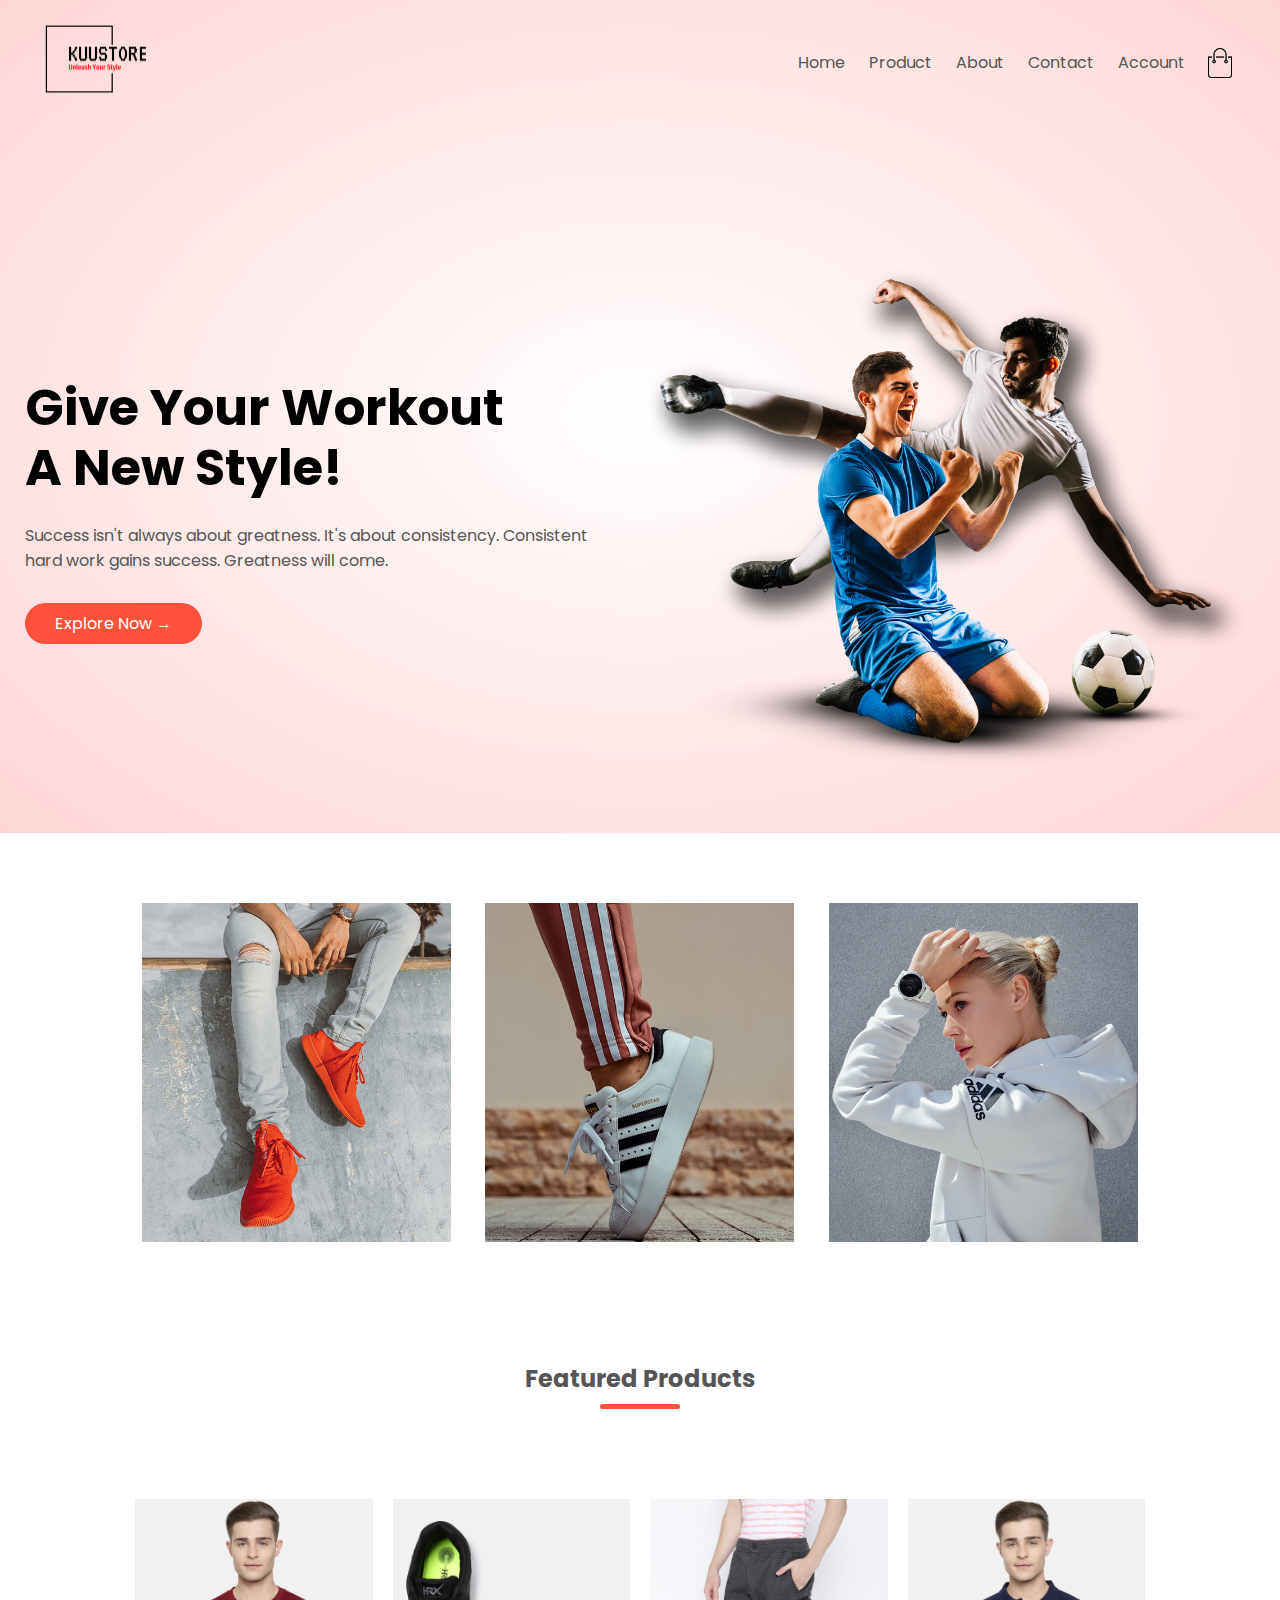
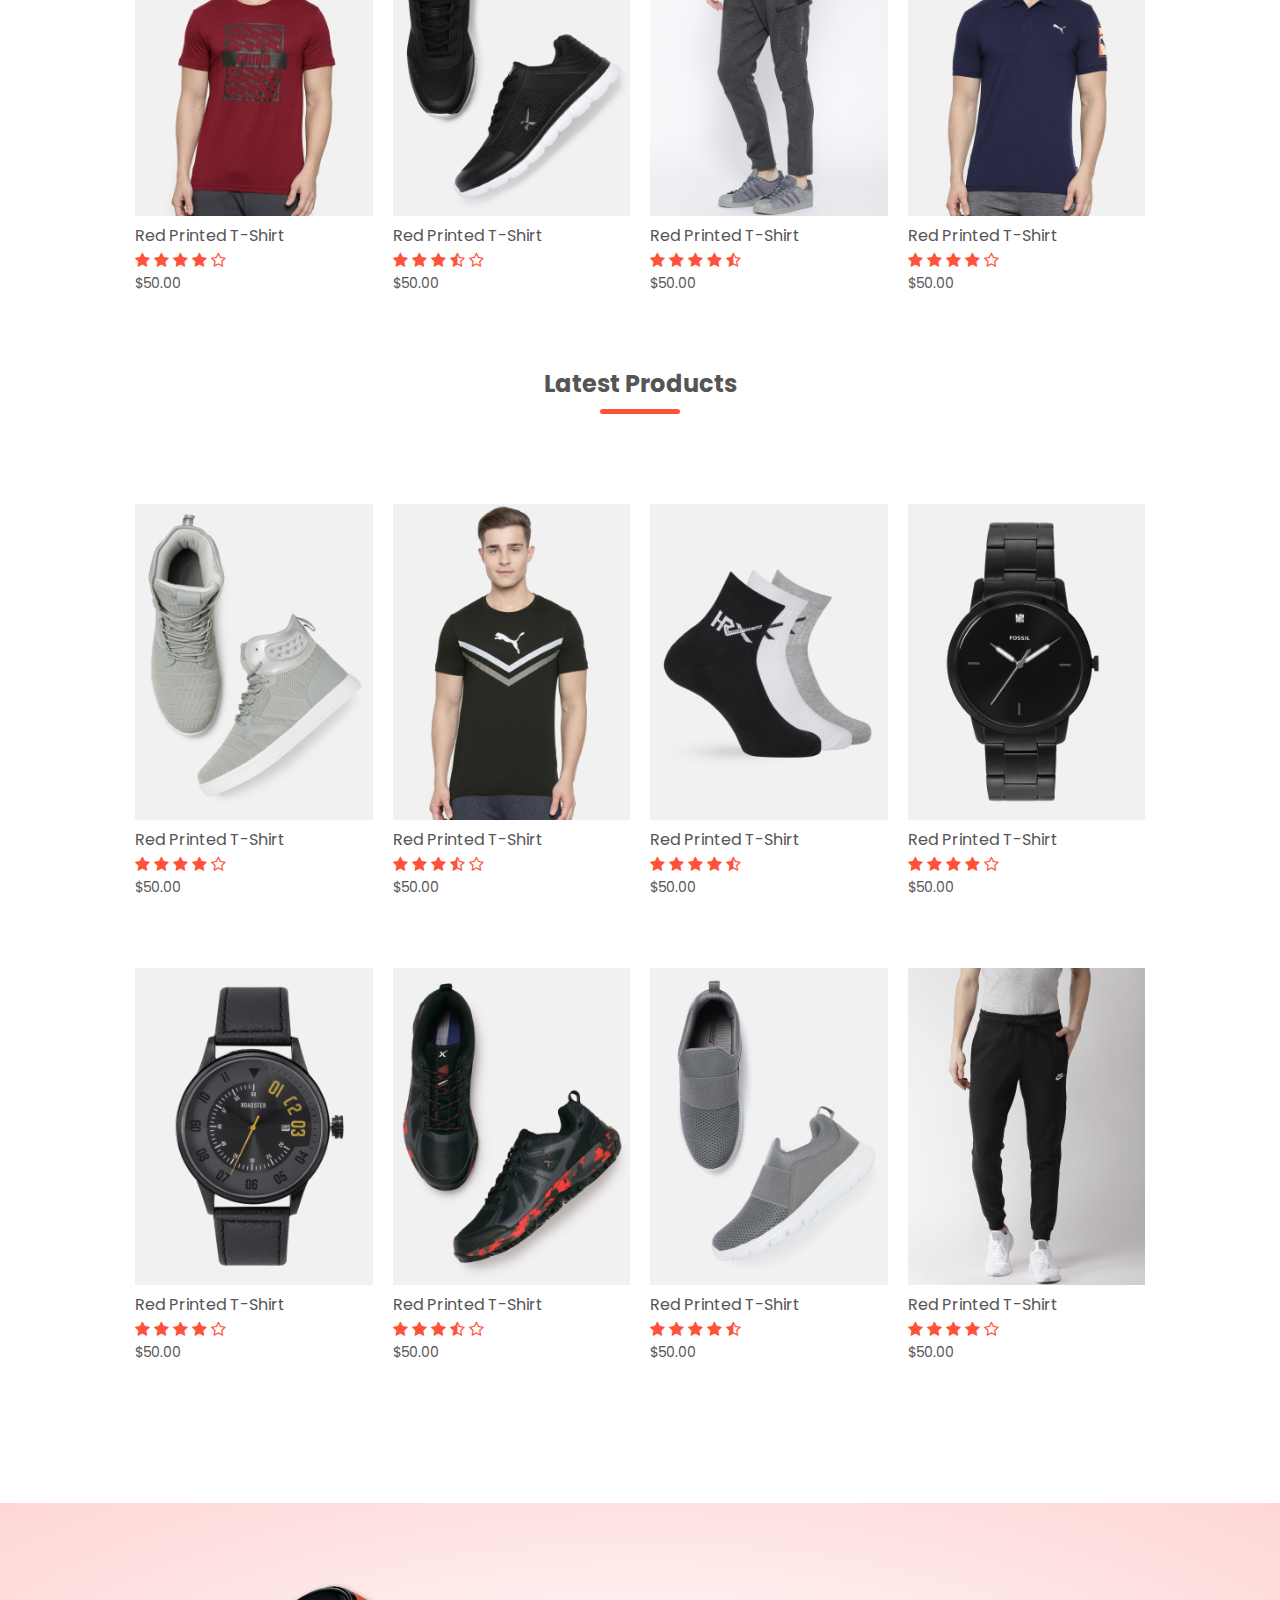
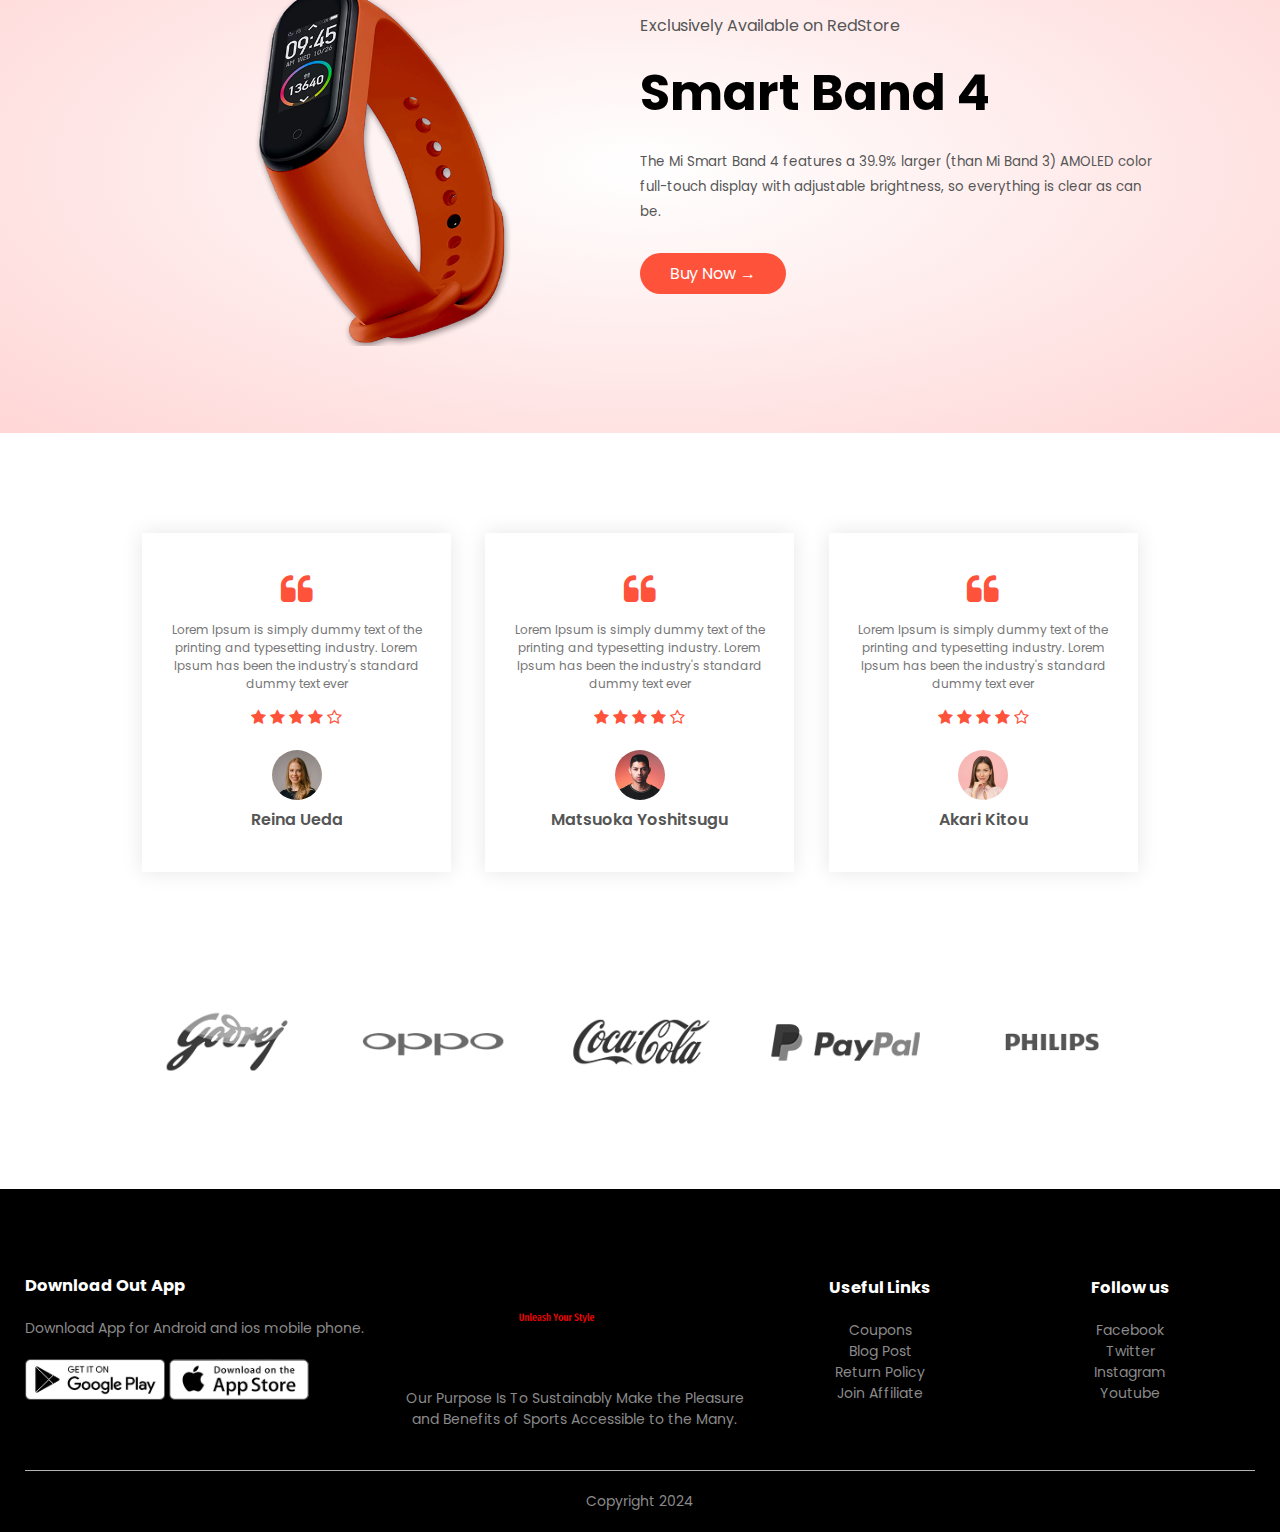
==== index.html @ e92f1ef9 "initial commit" ====
<!DOCTYPE html>
<html lang="en">
<head>
    <meta charset="UTF-8">
    <meta name="viewport" content="width=device-width, initial-scale=1.0">
    <title>KuuStore | E-commerce</title>
    <link rel="stylesheet" href="style.css">
    <link rel="preconnect" href="https://fonts.googleapis.com">
    <link rel="preconnect" href="https://fonts.gstatic.com" crossorigin>
    <link href="https://fonts.googleapis.com/css2?family=Poppins:wght@300;400;500;600;700&display=swap" rel="stylesheet">
    <link rel="stylesheet" href="https://cdnjs.cloudflare.com/ajax/libs/font-awesome/4.7.0/css/font-awesome.min.css">

</head>
<body>

    <div class="header">
        <div class="container">
            <div class="navbar">
                <div class="logo">
                    <img src="images/kuustore-logo-white.png" width="125px">
                </div>
                <nav>
                    <ul id="MenuItems">
                        <li><a href="">Home</a></li>
                        <li><a href="./products.html">Product</a></li>
                        <li><a href="">About</a></li>
                        <li><a href="">Contact</a></li>
                        <li><a href="">Account</a></li>
                    </ul>
                </nav>
                <img src="images/cart.png" width="30px" height="30px">
                <img src="images/menu.png" class="menu-icon" onclick="menutoggle()">
            </div>

            <div class="row">
                <div class="col-2">
                    <h1>Give Your Workout<br>A New Style!</h1>
                    <p>Success isn't always about greatness. It's about consistency. 
                        Consistent<br>hard work gains success. Greatness will come.</p>
                    <a href="" class="btn">Explore Now &#8594;</a>
                </div>
                <div class="col-2">
                    <img src="images/image1.png">
                </div>
            </div>
        </div>
    </div>
    
    <!---- featured categories ---->
    <div class="categories">
        <div class="small-container">
            <div class="row">
                <div class="col-3">
                    <img src="images/category-1.jpg">
                </div>
                <div class="col-3">
                    <img src="images/category-2.jpg">
                </div>
                <div class="col-3">
                    <img src="images/category-3.jpg">
                </div>
            </div>
        </div>
    </div>

    <!---- featured products ---->
    <div class="small-container">
        <h2 class="title">Featured Products</h2>
        <div class="row">
            <div class="col-4">
                <img src="images/product-1.jpg">
                <h4>Red Printed T-Shirt</h4>
                <div class="rating">
                    <i class="fa fa-star"></i>
                    <i class="fa fa-star"></i>
                    <i class="fa fa-star"></i>
                    <i class="fa fa-star"></i>
                    <i class="fa fa-star-o"></i>
                </div>
                <p>$50.00</p>
            </div>
            <div class="col-4">
                <img src="images/product-2.jpg">
                <h4>Red Printed T-Shirt</h4>
                <div class="rating">
                    <i class="fa fa-star"></i>
                    <i class="fa fa-star"></i>
                    <i class="fa fa-star"></i>
                    <i class="fa fa-star-half-o"></i>
                    <i class="fa fa-star-o"></i>
                </div>
                <p>$50.00</p>
            </div>
            <div class="col-4">
                <img src="images/product-3.jpg">
                <h4>Red Printed T-Shirt</h4>
                <div class="rating">
                    <i class="fa fa-star"></i>
                    <i class="fa fa-star"></i>
                    <i class="fa fa-star"></i>
                    <i class="fa fa-star"></i>
                    <i class="fa fa-star-half-o"></i>
                </div>
                <p>$50.00</p>
            </div>
            <div class="col-4">
                <img src="images/product-4.jpg">
                <h4>Red Printed T-Shirt</h4>
                <div class="rating">
                    <i class="fa fa-star"></i>
                    <i class="fa fa-star"></i>
                    <i class="fa fa-star"></i>
                    <i class="fa fa-star"></i>
                    <i class="fa fa-star-o"></i>
                </div>
                <p>$50.00</p>
            </div>
        </div>
        <h2 class="title">Latest Products</h2>
        <div class="row">
            <div class="col-4">
                <img src="images/product-5.jpg">
                <h4>Red Printed T-Shirt</h4>
                <div class="rating">
                    <i class="fa fa-star"></i>
                    <i class="fa fa-star"></i>
                    <i class="fa fa-star"></i>
                    <i class="fa fa-star"></i>
                    <i class="fa fa-star-o"></i>
                </div>
                <p>$50.00</p>
            </div>
            <div class="col-4">
                <img src="images/product-6.jpg">
                <h4>Red Printed T-Shirt</h4>
                <div class="rating">
                    <i class="fa fa-star"></i>
                    <i class="fa fa-star"></i>
                    <i class="fa fa-star"></i>
                    <i class="fa fa-star-half-o"></i>
                    <i class="fa fa-star-o"></i>
                </div>
                <p>$50.00</p>
            </div>
            <div class="col-4">
                <img src="images/product-7.jpg">
                <h4>Red Printed T-Shirt</h4>
                <div class="rating">
                    <i class="fa fa-star"></i>
                    <i class="fa fa-star"></i>
                    <i class="fa fa-star"></i>
                    <i class="fa fa-star"></i>
                    <i class="fa fa-star-half-o"></i>
                </div>
                <p>$50.00</p>
            </div>
            <div class="col-4">
                <img src="images/product-8.jpg">
                <h4>Red Printed T-Shirt</h4>
                <div class="rating">
                    <i class="fa fa-star"></i>
                    <i class="fa fa-star"></i>
                    <i class="fa fa-star"></i>
                    <i class="fa fa-star"></i>
                    <i class="fa fa-star-o"></i>
                </div>
                <p>$50.00</p>
            </div>
        </div>
        <div class="row">
            <div class="col-4">
                <img src="images/product-9.jpg">
                <h4>Red Printed T-Shirt</h4>
                <div class="rating">
                    <i class="fa fa-star"></i>
                    <i class="fa fa-star"></i>
                    <i class="fa fa-star"></i>
                    <i class="fa fa-star"></i>
                    <i class="fa fa-star-o"></i>
                </div>
                <p>$50.00</p>
            </div>
            <div class="col-4">
                <img src="images/product-10.jpg">
                <h4>Red Printed T-Shirt</h4>
                <div class="rating">
                    <i class="fa fa-star"></i>
                    <i class="fa fa-star"></i>
                    <i class="fa fa-star"></i>
                    <i class="fa fa-star-half-o"></i>
                    <i class="fa fa-star-o"></i>
                </div>
                <p>$50.00</p>
            </div>
            <div class="col-4">
                <img src="images/product-11.jpg">
                <h4>Red Printed T-Shirt</h4>
                <div class="rating">
                    <i class="fa fa-star"></i>
                    <i class="fa fa-star"></i>
                    <i class="fa fa-star"></i>
                    <i class="fa fa-star"></i>
                    <i class="fa fa-star-half-o"></i>
                </div>
                <p>$50.00</p>
            </div>
            <div class="col-4">
                <img src="images/product-12.jpg">
                <h4>Red Printed T-Shirt</h4>
                <div class="rating">
                    <i class="fa fa-star"></i>
                    <i class="fa fa-star"></i>
                    <i class="fa fa-star"></i>
                    <i class="fa fa-star"></i>
                    <i class="fa fa-star-o"></i>
                </div>
                <p>$50.00</p>
            </div>
        </div>
    </div>

    <!-------- offer -------->
    <div class="offer">
        <div class="small-container">
            <div class="row">
                <div class="col-2">
                    <img src="images/exclusive.png" class="offer-img">
                </div>
                <div class="col-2">
                    <p>Exclusively Available on RedStore</p>
                    <h1>Smart Band 4</h1>
                    <small>The Mi Smart Band 4 features a 39.9% larger (than Mi Band 3) AMOLED color full-touch display with adjustable brightness, so everything is clear as can be.</small>
                    <br>
                    <a href="" class="btn">Buy Now &#8594;</a>
                </div>
            </div>
        </div>
    </div>

    <!------- testimonial ------->
    <div class="testimonial">
        <div class="small-container">
            <div class="row">
                <div class="col-3">
                    <i class="fa fa-quote-left"></i>
                    <p>Lorem Ipsum is simply dummy text of the printing and typesetting industry. Lorem Ipsum has been the industry's standard dummy text ever</p>
                    <div class="rating">
                        <i class="fa fa-star"></i>
                        <i class="fa fa-star"></i>
                        <i class="fa fa-star"></i>
                        <i class="fa fa-star"></i>
                        <i class="fa fa-star-o"></i>
                    </div>
                    <img src="images/user-1.png">
                    <h3>Reina Ueda</h3>
                </div>
                <div class="col-3">
                    <i class="fa fa-quote-left"></i>
                    <p>Lorem Ipsum is simply dummy text of the printing and typesetting industry. Lorem Ipsum has been the industry's standard dummy text ever</p>
                    <div class="rating">
                        <i class="fa fa-star"></i>
                        <i class="fa fa-star"></i>
                        <i class="fa fa-star"></i>
                        <i class="fa fa-star"></i>
                        <i class="fa fa-star-o"></i>
                    </div>
                    <img src="images/user-2.png">
                    <h3>Matsuoka Yoshitsugu</h3>
                </div>
                <div class="col-3">
                    <i class="fa fa-quote-left"></i>
                    <p>Lorem Ipsum is simply dummy text of the printing and typesetting industry. Lorem Ipsum has been the industry's standard dummy text ever</p>
                    <div class="rating">
                        <i class="fa fa-star"></i>
                        <i class="fa fa-star"></i>
                        <i class="fa fa-star"></i>
                        <i class="fa fa-star"></i>
                        <i class="fa fa-star-o"></i>
                    </div>
                    <img src="images/user-3.png">
                    <h3>Akari Kitou</h3>
                </div>
            </div>
        </div>
    </div>

    <!------- brands ------->
    <div class="brands">
        <div class="small-container">
            <div class="row">
                <div class="col-5">
                    <img src="images/logo-godrej.png">
                </div>
                <div class="col-5">
                    <img src="images/logo-oppo.png">
                </div>
                <div class="col-5">
                    <img src="images/logo-coca-cola.png">
                </div>
                <div class="col-5">
                    <img src="images/logo-paypal.png">
                </div>
                <div class="col-5">
                    <img src="images/logo-philips.png">
                </div>
            </div>
        </div>
    </div>

    <!------- footer ------->

    <div class="footer">
        <div class="container">
            <div class="row">
                <div class="footer-col-1">
                    <h3>Download Out App</h3 >
                    <p>Download App for Android and ios mobile phone.</p>
                    <div class="app-logo">
                        <img src="images/play-store.png">
                        <img src="images/app-store.png">
                    </div>
                </div>
                <div class="footer-col-2">
                    <img src="images/kuustore-logo-white.png">
                    <p>Our Purpose Is To Sustainably Make the Pleasure and Benefits of Sports Accessible to the Many.</p>
                </div>
                <div class="footer-col-3">
                    <h3>Useful Links</h3 >
                    <ul>
                        <li>Coupons</li>
                        <li>Blog Post</li>
                        <li>Return Policy</li>
                        <li>Join Affiliate</li>
                    </ul>
                </div>
                <div class="footer-col-4">
                    <h3>Follow us</h3 >
                    <ul>
                        <li>Facebook</li>
                        <li>Twitter</li>
                        <li>Instagram</li>
                        <li>Youtube</li>
                    </ul>
                </div>
            </div>
            <hr>
            <p class="Copyright">Copyright 2024</p>

        </div>
    </div>

    <!------- js for toggle menu ------->

    <script>
        var MenuItems = document.getElementById("MenuItems");

        MenuItems.style.maxHeight = "0px";

        function menutoggle(){
            if(MenuItems.style.maxHeight == "0px"){
                MenuItems.style.maxHeight = "200px";
            }
            else{
                MenuItems.style.maxHeight = "0px";
            }
        }

    </script>

</body>
</html>
---- style.css ----
*{
    margin: 0;
    padding: 0;
    box-sizing: border-box;
}

body{
    font-family: 'Poppins', 'sans-serif';
}

.navbar{
    display: flex;
    align-items: center;
    padding: 20px;
}

nav{
    flex: 1;
    text-align: right;
}

nav ul{
    display: inline-block;
    list-style-type: none;
}

nav ul li{
    display: inline-block;
    margin-right: 20px;
}

a{
    text-decoration: none;
    color: #555;
}

p{
    color: #555;
}

.container{
    max-width: 1300px;
    margin: auto;
    padding-left: 25px;
    padding-right: 25px;
}

.row{
    display: flex;
    align-items: center;
    flex-wrap: wrap;
    justify-content: space-around;
}

.col-2{
    flex-basis: 50%;
    min-width: 300px;
}

.col-2 img{
    max-width: 100%;
    padding: 50px 0;
}

.col-2 h1{
    font-size: 50px;
    line-height: 60px;
    margin: 25px 0;
}

.btn{
    display: inline-block;
    background: #ff523b;
    color: #fff;
    padding: 8px  30px;
    margin: 30px 0;
    border-radius: 30px;
    transition: background 0.5s;
}

.btn:hover{
    background: #563434;
}

.header{
    background: radial-gradient(#fff, #ffd6d6);
}

.header .row{
    margin-top: 70px;
}

.categories{
    margin: 70px  0;
}

.col-3{
    flex-basis: 30%;
    min-width: 250px;
    margin-bottom: 30px;
}

.col-3 img{
    width: 100%;
}

.small-container{
    max-width: 1080px;
    margin: auto;
    padding-left: 25px;
    padding-right: 25px;
}

.col-4{
    flex-basis: 25%;
    padding: 10px;
    min-width: 200px;
    margin-bottom: 50px;
    transition: transform 0.5s;
}

.col-4 img{
    width: 100%;
}

.title{
    text-align: center;
    margin: 0 auto 80px;
    position: relative;
    line-height: 60px;
    color: #555;
}

.title::after{
    content: '';
    background: #ff523b;
    width: 80px;
    height: 5px;
    border-radius: 5px;
    position: absolute;
    bottom: 0;
    left: 50%;
    transform: translateX(-50%);
}

h4{
    color: #555;
    font-weight: normal;
}

.col-4 p{
    font-size: 14px;
}
.rating .fa{
    color: #ff523b;
}

.col-4:hover{
    transform: translateY(-5px);
}

/*------------ offer ----------*/

.offer{
    background: radial-gradient(#fff, #ffd6d6);
    margin-top: 80px;
    padding: 30px 0;
}

.col-2 .offer-img{
    padding: 50px;
}
small{
    color: #555;
}

/*------------ testimonial ----------*/

.testimonial{
    padding-top: 100px;
}
.testimonial .col-3{
    text-align: center;
    padding: 40px 20px;
    box-shadow: 0 0 20px 0px rgba(0,0,0,.1);
    cursor: pointer;
    transition: transform 0.5s;
}
.testimonial .col-3 img{
    width: 50px;
    margin-top: 20px;
    border-radius: 50%;
}
.testimonial .col-3:hover{
    transform: translateY(-10px);
}

.fa.fa-quote-left{
    font-size: 34px;
    color: #ff523b;
}
.col-3 p{
    font-size: 12px;
    margin: 12px  0;
    color: #777;
}

.testimonial .col-3 h3{
    font-weight: 600;
    color: #555;
    font-size: 16px;
}

/*------------ brands ----------*/

.brands{
    margin: 100px auto;
}
.col-5{
    width: 160px;
}
.col-5 img{
    width: 100%;
    cursor: pointer;
    filter: grayscale(100%);
}

.col-5 img:hover{
    filter: grayscale(0);
}

/*------------ single product details ----------*/

.single-product{
    margin-top: 80px;
}
.single-product .col-2 img{
    padding: 0;
}
.single-product .col-2{
    padding: 20px;
}
.single-product h4{
    margin: 20px 0;
    font-size: 22px;
    font-weight: bold;
}
.single-product select{
    display: block;
    padding: 10px;
    margin-top: 20px;
}
.single-product input{
    width: 50px;
    height: 40px;
    padding-left: 10px;
    font-size: 20px;
    margin-right: 10px;
    border: 1px solid #ff523b;
}
input:focus{
    outline: none;
}

.single-product .fa{    /* buat si icon*/

    color: #ff523b;
    margin-left: 10px;
}

.small-img-row{
    display: flex;
    justify-content: space-between;
}
.small-img-col{
    flex-basis: 24%;
    cursor: pointer;
}



/*------------ footer ----------*/

.footer{
    background: #000;
    color: #8a8a8a;
    font-size: 14px;
    padding: 60px 0 20px;
}
.footer p{
    color: #8a8a8a;
}
.footer h3{
    color: #fff;
    margin-bottom: 20px;
}
.footer-col-1, .footer-col-2, .footer-col-3, .footer-col-4{
    min-width: 250px;
    margin-bottom: 20px;
}
.footer-col-1{
    flex-basis: 30%;
}
.footer-col-2{
    flex: 1;
    text-align: center;
}
.footer-col-2 img{
    width: 180px;
    margin-bottom: 20px;
}

.footer-col-3, .footer-col-4{
    flex-basis: 12%;
    text-align: center;
}
ul{
    list-style-type: none;
}
.app-logo{
    margin-top: 20px;
}
.app-logo img{
    width: 140px;
}
.footer hr{
    border: none;
    background: #b5b5b5;
    height: 1px;
    margin: 20px 0;
}
.Copyright{
    text-align: center;
}

.menu-icon{
    width: 28px;
    margin-left: 20px;
    display: none;
}

/*------------ media query for menu ----------*/

@media only screen and (max-width: 800px){

    nav ul{
        position: absolute;
        top: 70px;
        left: 0;
        background: #333;   
        width: 100%;
        overflow: hidden;
        transition: max-height 0.5s;
    }

    nav ul li{
        display: block;
        margin-right: 50px;
        margin-top: 10px;
        margin-bottom: 10px;
    }
    
    nav ul li a{
        color: #fff;
    }

    .menu-icon{
        display: block;
        cursor: pointer;
    }
}

/*------------ all products page ----------*/

.row-2{          /*jarak all products dan select*/
    justify-content: space-between;
    margin: 100px auto 50px;
}
select{
    border: 1px solid #ff523b; /*rubah tampilan select*/
    padding: 5px;
}
select:focus{       /*biar select ga berubah  warna*/
    outline: none;
}
.page-btn{
    margin: 0 auto 80px;
}
.page-btn span{
    display: inline-block;
    border: 1px solid #ff523b;
    margin-left: 10px;
    width: 40px;
    height: 40px;
    text-align: center;
    line-height: 40px;
    cursor: pointer;
}

.page-btn span:hover{
    background: #ff523b;
    color: #fff;
}

/*------------ media query for less than 600 screen size ----------*/

@media only screen and (max-width: 600px){

    .row{
        text-align: center;
    }
    .col-2, .col-3, .col-4{
        flex-basis: 100%;
    }
    .single-product .row{
        text-align: left;
    }
    .single-product .col-2{
        padding: 20px 0;
    }
    .single-product h1{
        font-size: 26px;
        line-height: 32px;
    }
}
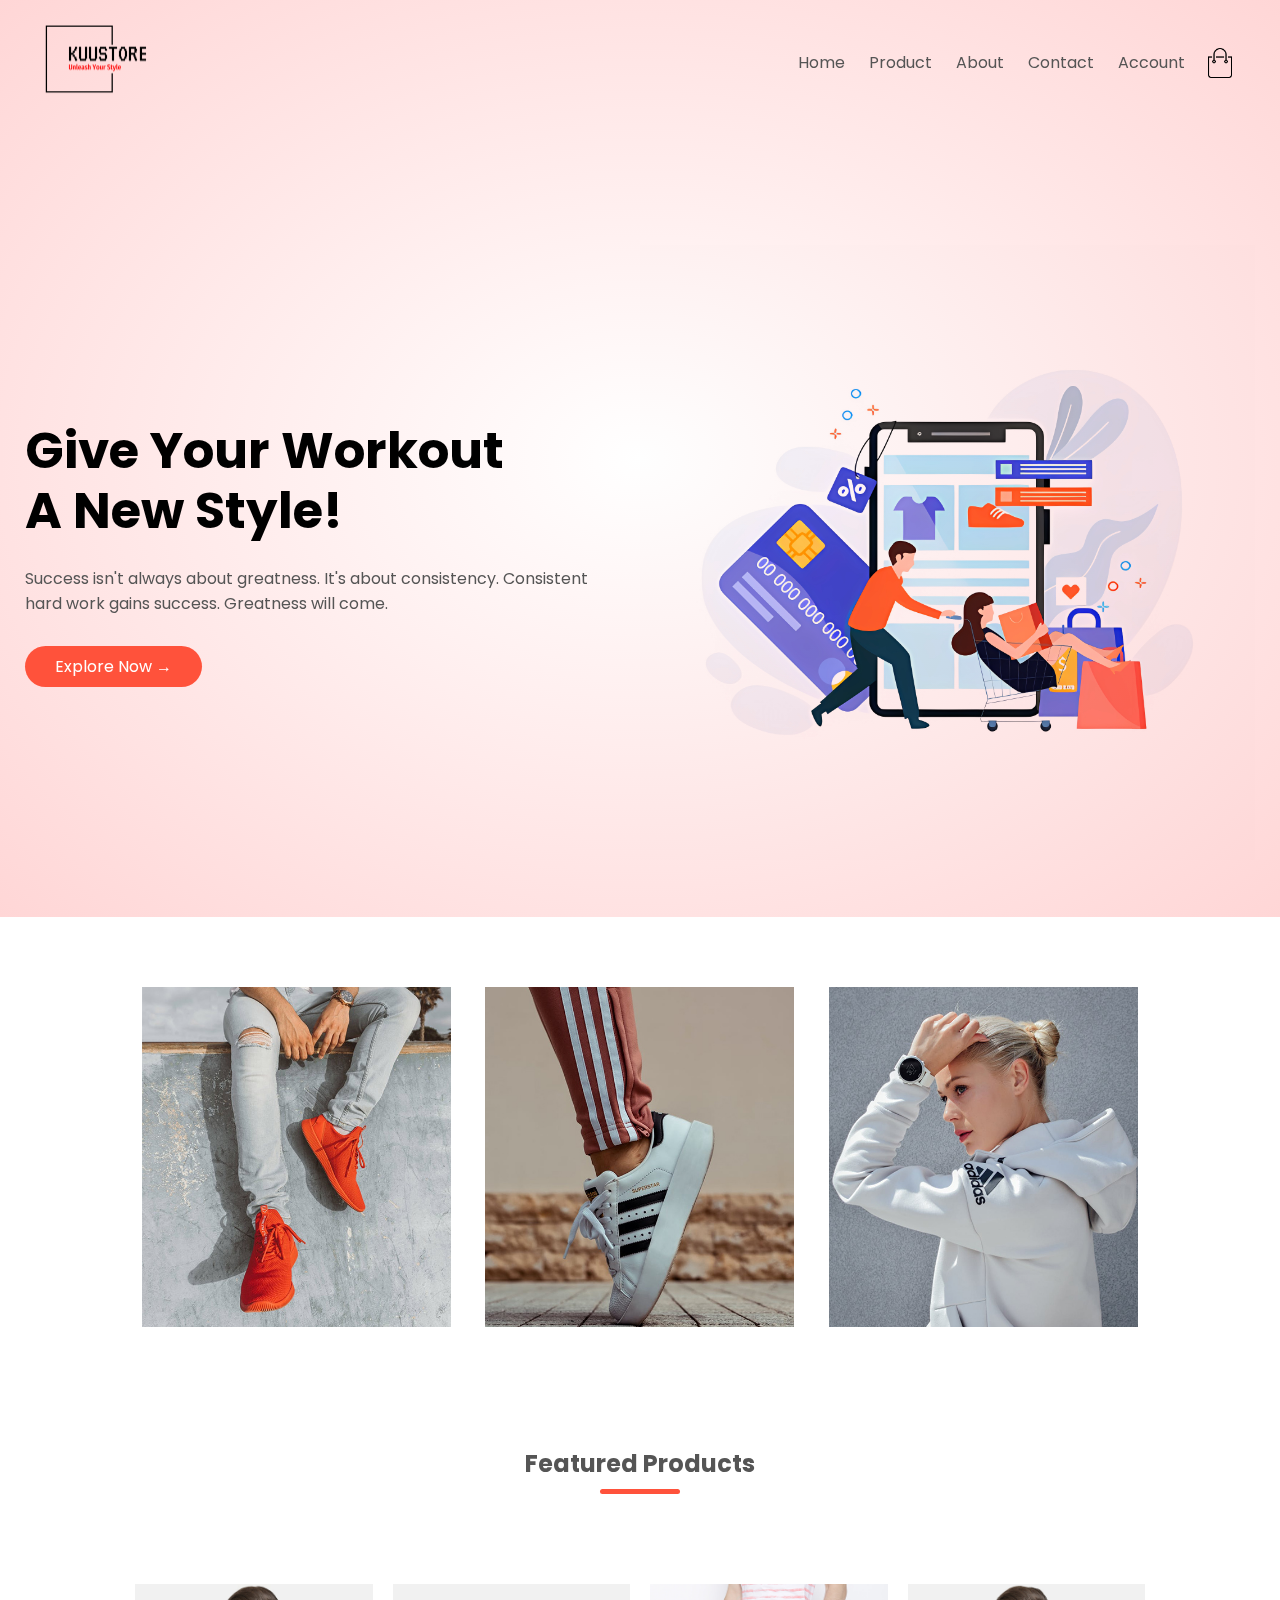
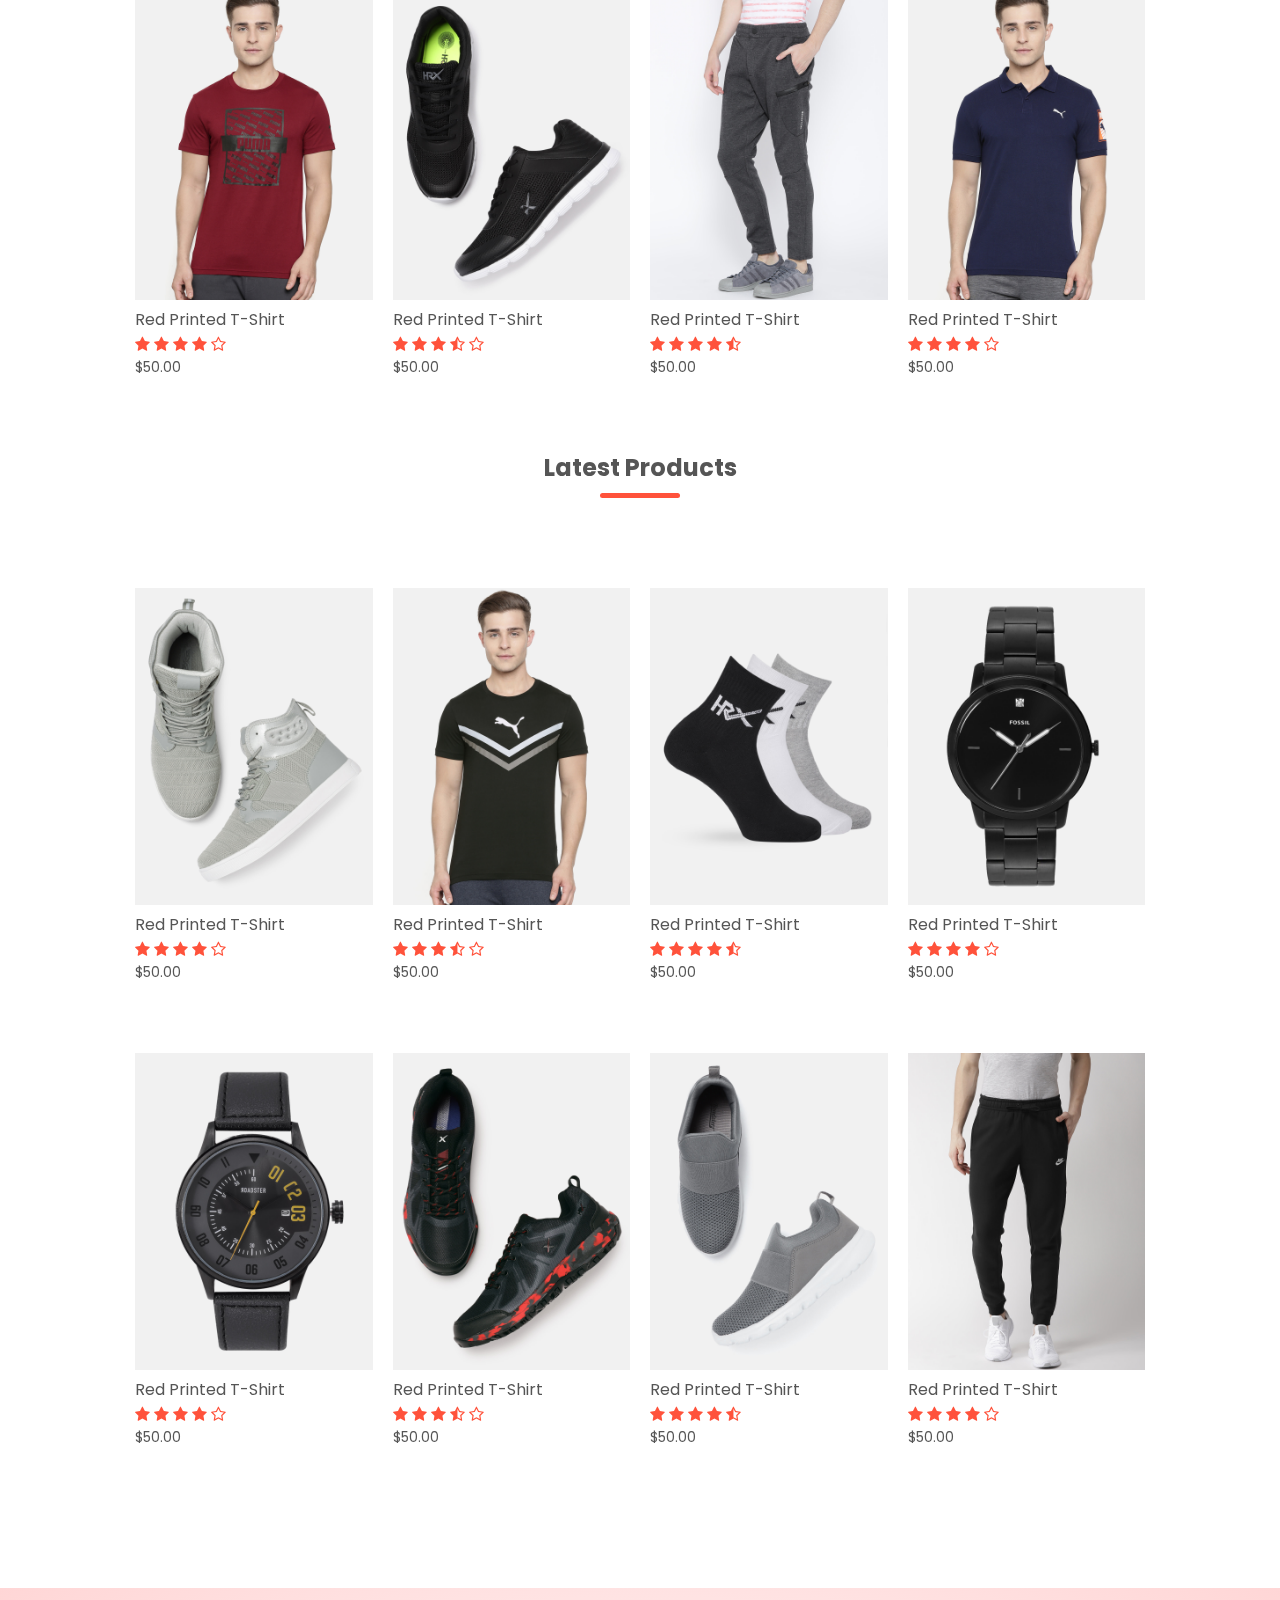
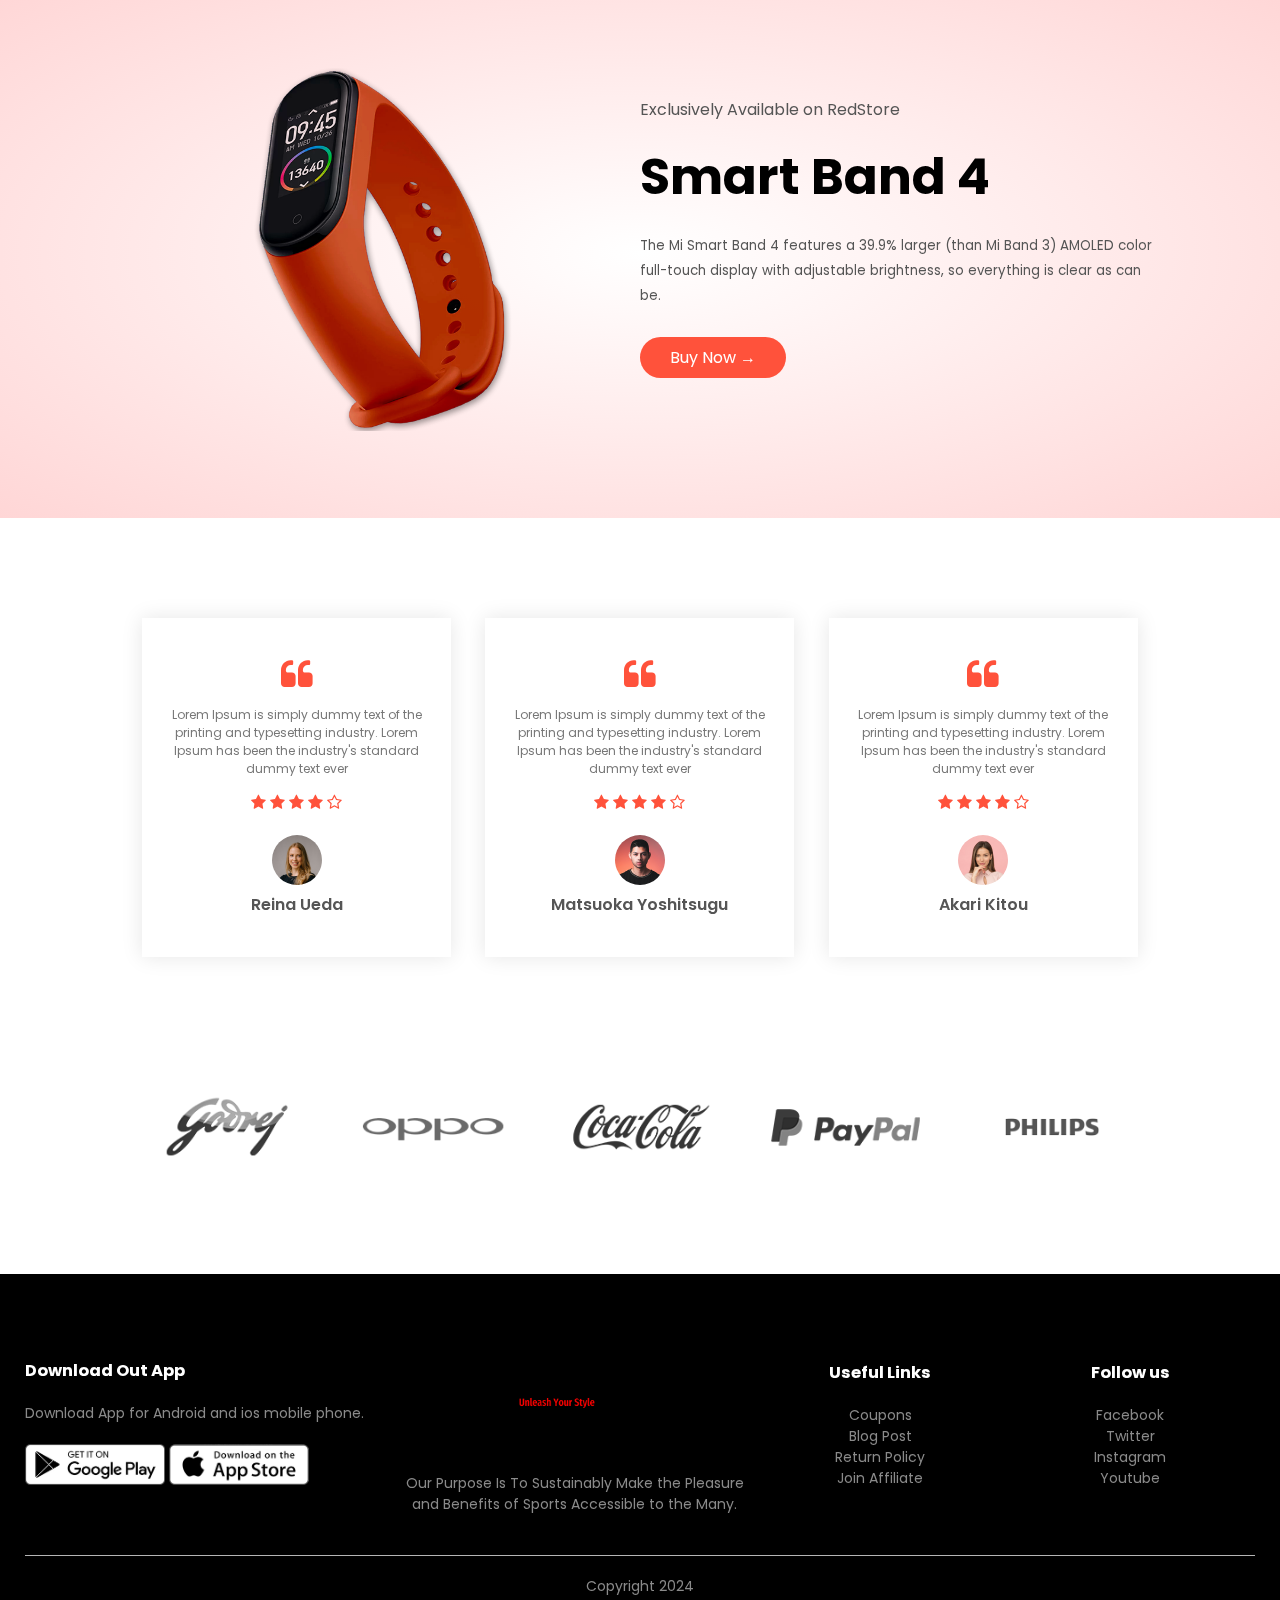
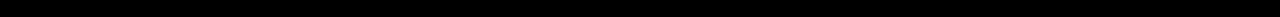
==== commit 84edd378: "2nd Commit" ====
--- a/index.html
+++ b/index.html
@@ -40,7 +40,7 @@
                     <a href="" class="btn">Explore Now &#8594;</a>
                 </div>
                 <div class="col-2">
-                    <img src="images/image1.png">
+                    <img src="images/E-commerce.jpg">
                 </div>
             </div>
         </div>
--- a/style.css
+++ b/style.css
@@ -60,6 +60,7 @@
 .col-2 img{
     max-width: 100%;
     padding: 50px 0;
+    mix-blend-mode: multiply;
 }
 
 .col-2 h1{
